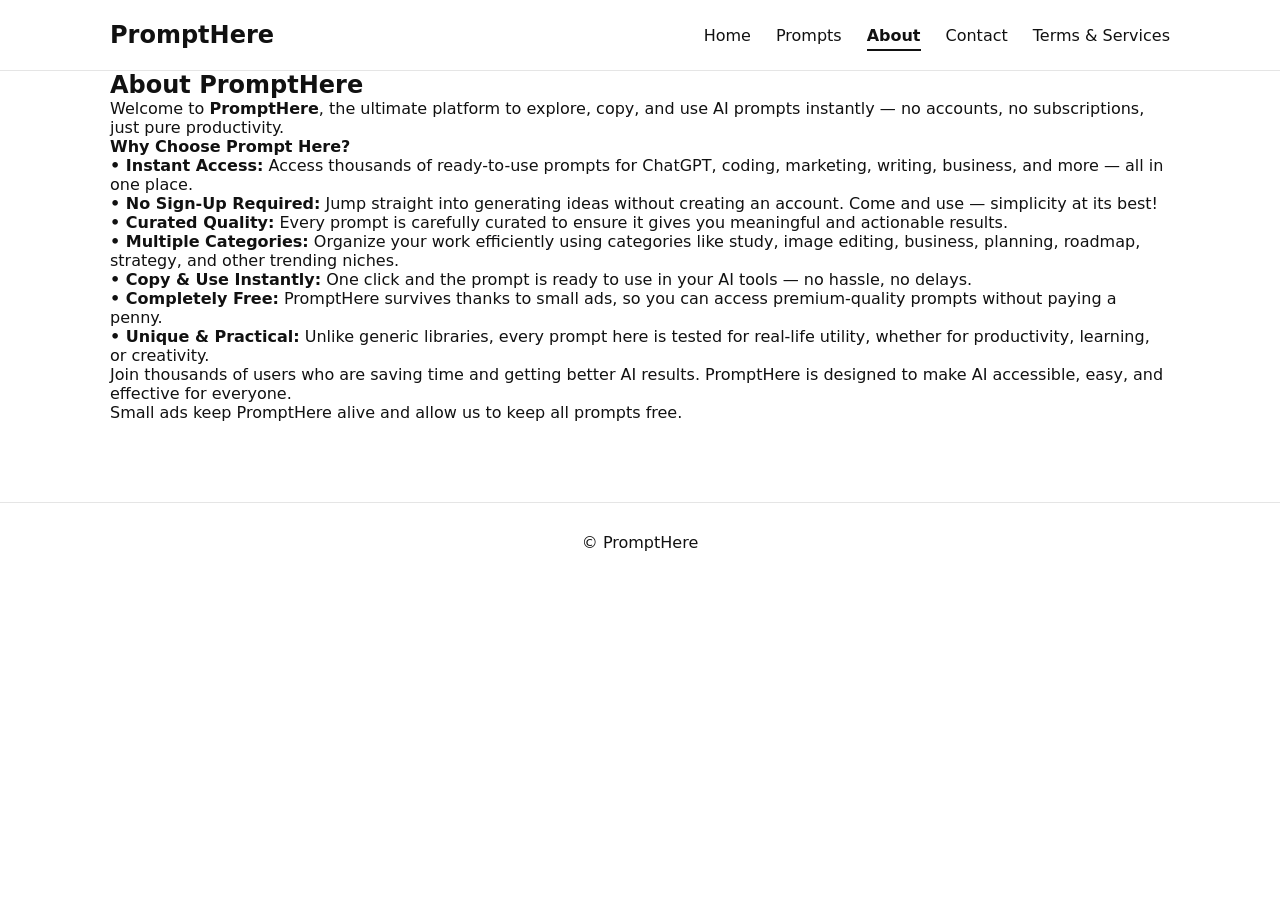
==== about.html @ b7d782c4 "Add files via upload" ====
<!DOCTYPE html>
<html lang="en">

<head>
  <meta charset="UTF-8">
  <meta name="viewport" content="width=device-width, initial-scale=1">
  <title>About - PromptHere</title>
  <link rel="stylesheet" href="style.css">
</head>

<body>

  <!-- ==============================
       Header / Navigation
  ============================== -->
  <header class="header">
    <div class="container nav">

      <div class="logo">
        <a href="index.html">PromptHere</a>
      </div>

      <nav>
        <ul>
          <li><a href="index.html">Home</a></li>
          <li><a href="prompts.html">Prompts</a></li>
          <li><a href="about.html" class="active">About</a></li>
          <li><a href="contact.html">Contact</a></li>
          <li><a href="terms&services.html">Terms &amp; Services</a></li>
        </ul>
      </nav>

    </div>
  </header>


  <!-- ==============================
       About Section
  ============================== -->
  <section class="page">
    <div class="container small">

      <h1>About PromptHere</h1>

      <p>
        Welcome to <strong>PromptHere</strong>, the ultimate platform to explore, copy, and use AI prompts
        instantly — no accounts, no subscriptions, just pure productivity.
      </p>

      <p><strong>Why Choose Prompt Here?</strong></p>

      <p>
        <strong>• Instant Access:</strong> Access thousands of ready-to-use prompts for ChatGPT, coding,
        marketing, writing, business, and more — all in one place.
      </p>

      <p>
        <strong>• No Sign-Up Required:</strong> Jump straight into generating ideas without creating an
        account. Come and use — simplicity at its best!
      </p>

      <p>
        <strong>• Curated Quality:</strong> Every prompt is carefully curated to ensure it gives you
        meaningful and actionable results.
      </p>

      <p>
        <strong>• Multiple Categories:</strong> Organize your work efficiently using categories like study,
        image editing, business, planning, roadmap, strategy, and other trending niches.
      </p>

      <p>
        <strong>• Copy &amp; Use Instantly:</strong> One click and the prompt is ready to use in your AI
        tools — no hassle, no delays.
      </p>

      <p>
        <strong>• Completely Free:</strong> PromptHere survives thanks to small ads, so you can access
        premium-quality prompts without paying a penny.
      </p>

      <p>
        <strong>• Unique &amp; Practical:</strong> Unlike generic libraries, every prompt here is tested
        for real-life utility, whether for productivity, learning, or creativity.
      </p>

      <p>
        Join thousands of users who are saving time and getting better AI results. PromptHere is designed
        to make AI accessible, easy, and effective for everyone.
      </p>

      <div class="ads-note">
        Small ads keep PromptHere alive and allow us to keep all prompts free.
      </div>

    </div>
  </section>


  <!-- ==============================
       Footer
  ============================== -->
  <footer class="footer">
    <p>© <span id="year"></span> PromptHere</p>
  </footer>


  <!-- Main site script -->
  <script src="script.js"></script>

</body>
</html>
---- style.css ----
/* =========================
   ROOT VARIABLES
========================= */

:root {
  --bg: #ffffff;
  --text: #111;
  --card: #f6f6f6;
  --border: #e5e5e5;
}

[data-theme="dark"] {
  --bg: #0f0f0f;
  --text: #eeeeee;
  --card: #1a1a1a;
  --border: #333;
}


/* =========================
   GLOBAL RESET
========================= */

* {
  margin: 0;
  padding: 0;
  box-sizing: border-box;
}

body {
  font-family: system-ui;
  background: var(--bg);
  color: var(--text);
  transition: background .3s, color .3s;
}

.container {
  max-width: 1100px;
  margin: auto;
  padding: 0 20px;
}


/* =========================
   HEADER / NAVBAR
========================= */

.header {
  border-bottom: 1px solid var(--border);
  position: sticky;
  top: 0;
  background: var(--bg);
  z-index: 1000;
}

.nav {
  display: flex;
  justify-content: space-between;
  align-items: center;
  height: 70px;
}

.logo a {
  font-size: 1.5rem;
  font-weight: 700;
  color: var(--text);
  text-decoration: none;
}

nav ul {
  display: flex;
  gap: 25px;
  list-style: none;
}

nav a {
  text-decoration: none;
  color: var(--text);
  transition: .3s;
}

nav a:hover {
  opacity: .6;
}

nav a.active {
  font-weight: 600;
  border-bottom: 2px solid var(--text);
  padding-bottom: 4px;
}


/* =========================
   HERO SECTION
========================= */

.hero {
  padding: 120px 0;
  text-align: center;
}

.hero h1 {
  font-size: 3rem;
  margin-bottom: 20px;
}

.hero p {
  font-size: 1.2rem;
  opacity: .8;
  max-width: 650px;
  margin: auto;
  margin-bottom: 30px;
}

.btn {
  display: inline-block;
  background: #000;
  color: #fff;
  padding: 14px 30px;
  border-radius: 6px;
  text-decoration: none;
  transition: .3s;
}

.btn:hover {
  transform: translateY(-3px);
  box-shadow: 0 6px 15px rgba(0,0,0,0.15);
}


/* =========================
   FEATURES SECTION
========================= */

.features {
  padding: 80px 0;
}

.section-title {
  text-align: center;
  margin-bottom: 50px;
}

.cards {
  display: grid;
  grid-template-columns: repeat(auto-fit, minmax(220px, 1fr));
  gap: 25px;
}

.card {
  background: var(--card);
  padding: 30px;
  border-radius: 8px;
  border: 1px solid var(--border);
  text-align: center;
  transition: .3s;
}

.card:hover {
  transform: translateY(-6px);
  box-shadow: 0 10px 20px rgba(0,0,0,0.08);
}

.card i {
  font-size: 2rem;
  margin-bottom: 15px;
}


/* =========================
   PROMPT CARDS
========================= */

.prompt-grid {
  display: grid;
  grid-template-columns: repeat(auto-fit, minmax(250px, 1fr));
  gap: 20px;
  margin-top: 25px;
}

.prompt-card {
  background: var(--card);
  padding: 20px;
  border-radius: 8px;
  border: 1px solid var(--border);
  transition: .3s;
}

.prompt-card:hover {
  transform: translateY(-5px);
  box-shadow: 0 8px 18px rgba(0,0,0,0.08);
}

.prompt-card h3 {
  font-size: 1rem;
  margin-bottom: 10px;
}

.prompt-card p {
  font-size: .9rem;
  margin-bottom: 10px;
}

.prompt-card pre {
  background: #111;
  color: #fff;
  padding: 10px;
  font-size: .8rem;
  overflow: auto;
  border-radius: 4px;
}

.prompt-buttons {
  display: flex;
  gap: 10px;
  margin-top: 10px;
}

.prompt-card button {
  padding: 8px 14px;
  background: #000;
  color: #fff;
  border: none;
  border-radius: 4px;
  cursor: pointer;
  transition: .3s;
}

.prompt-card button:hover {
  transform: translateY(-2px);
}


/* =========================
   VIEW BUTTON
========================= */

.view-btn {
  display: inline-block;
  margin-top: 10px;
  padding: 8px 14px;
  background: #000;
  color: #fff;
  text-decoration: none;
  border-radius: 6px;
  font-size: 14px;
  transition: .3s;
}

.view-btn:hover {
  opacity: .8;
}


/* =========================
   PROMPT PAGE TEXT
========================= */

#prompt-text {
  background: var(--card);
  padding: 20px;
  border: 1px solid var(--border);
  border-radius: 6px;
  white-space: pre-wrap;
  word-wrap: break-word;
  line-height: 1.6;
  margin: 20px 0;
}


/* =========================
   SEARCH / FILTER
========================= */

#search,
#category {
  padding: 10px;
  margin-bottom: 15px;
  border: 1px solid var(--border);
  border-radius: 5px;
  width: 100%;
}

#category {
  max-width: 250px;
}


/* =========================
   LOAD MORE BUTTON
========================= */

.load-more {
  margin: 40px auto;
  display: block;
  padding: 10px 20px;
  border: none;
  border-radius: 5px;
  background: #000;
  color: #fff;
  cursor: pointer;
  transition: .3s;
}

.load-more:hover {
  transform: translateY(-2px);
}


/* =========================
   BEST PROMPTS SECTION
========================= */

.best-prompts {
  padding: 60px 20px;
  background: var(--card);
}


/* =========================
   POPUP
========================= */

.popup {
  position: fixed;
  top: 0;
  left: 0;
  width: 100%;
  height: 100%;
  background: rgba(0,0,0,0.6);
  display: none;
  justify-content: center;
  align-items: center;
  z-index: 10000;
}

.popup-content {
  background: var(--card);
  padding: 20px;
  border-radius: 8px;
  max-width: 400px;
  text-align: center;
  position: relative;
}

#close-popup {
  position: absolute;
  top: 10px;
  right: 15px;
  cursor: pointer;
  font-size: 1.2rem;
}


/* =========================
   THEME TOGGLE
========================= */

.theme-toggle {
  display: flex;
  align-items: center;
  gap: 8px;
  font-size: 18px;
  cursor: pointer;
}

.theme-toggle input {
  display: none;
}

.theme-toggle i {
  color: var(--text);
  opacity: .6;
  transition: .3s;
}

.theme-toggle:hover i {
  opacity: 1;
}


/* =========================
   FOOTER
========================= */

.footer {
  margin-top: 80px;
  padding: 30px 0;
  border-top: 1px solid var(--border);
  text-align: center;
}
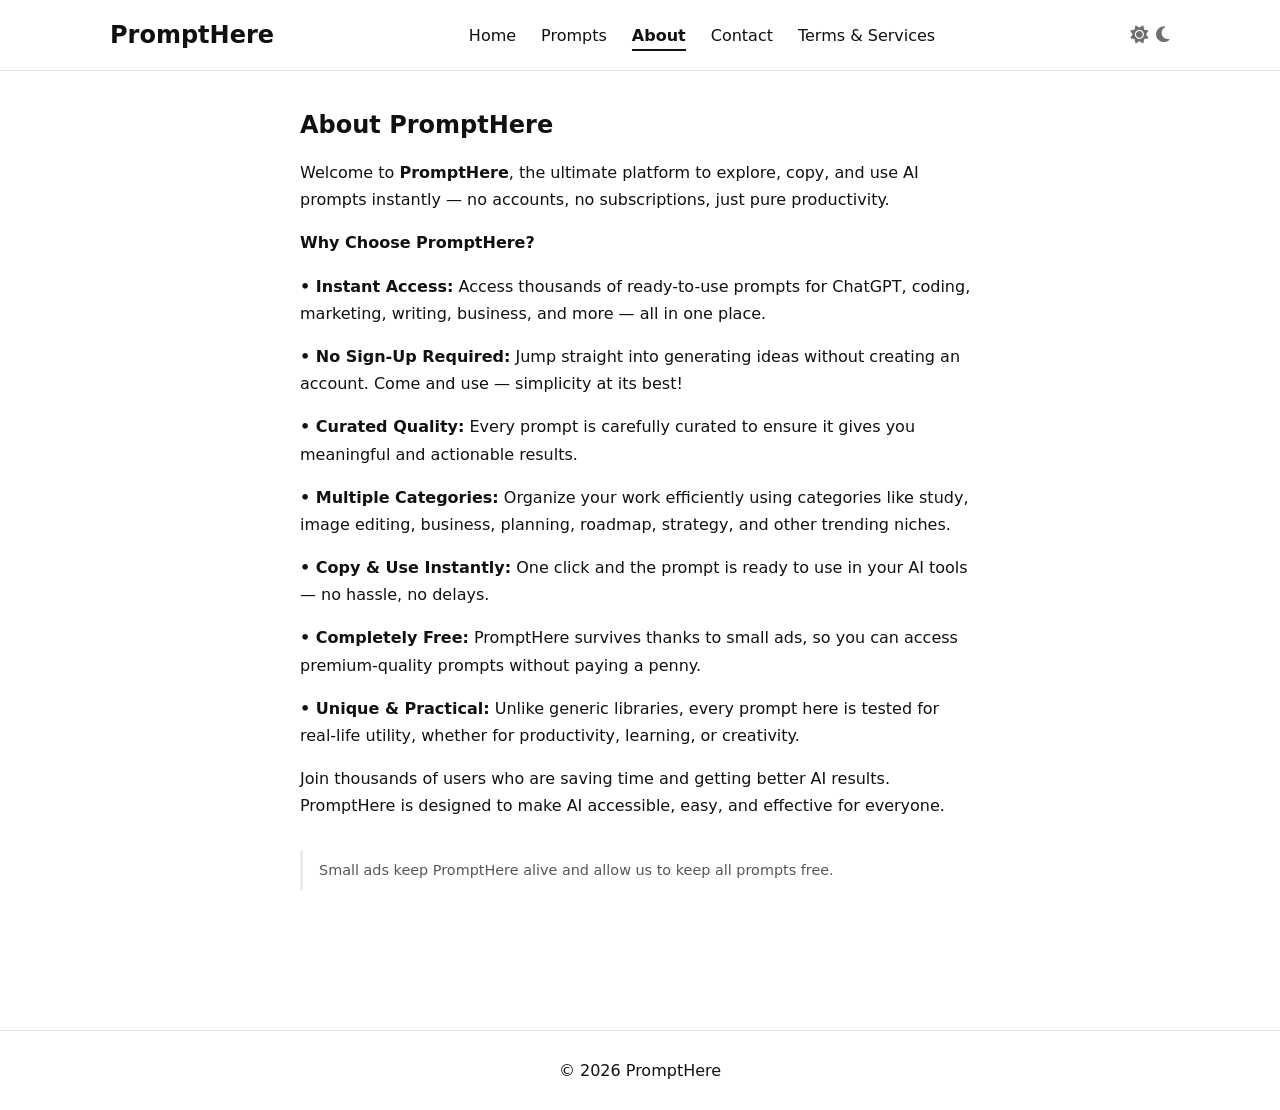
==== commit 6644e7b4: "updated about- beta 1.1 Added Font Awesome stylesheet for icons and improved mobile navigation." ====
--- a/about.html
+++ b/about.html
@@ -1,13 +1,12 @@
 <!DOCTYPE html>
 <html lang="en">
-
 <head>
   <meta charset="UTF-8">
   <meta name="viewport" content="width=device-width, initial-scale=1">
   <title>About - PromptHere</title>
   <link rel="stylesheet" href="style.css">
+  <link rel="stylesheet" href="https://cdnjs.cloudflare.com/ajax/libs/font-awesome/6.5.0/css/all.min.css">
 </head>
-
 <body>
 
   <!-- ==============================
@@ -20,7 +19,7 @@
         <a href="index.html">PromptHere</a>
       </div>
 
-      <nav>
+      <nav class="desktop-nav">
         <ul>
           <li><a href="index.html">Home</a></li>
           <li><a href="prompts.html">Prompts</a></li>
@@ -30,8 +29,34 @@
         </ul>
       </nav>
 
+      <div class="nav-right">
+        <label class="theme-toggle">
+          <i class="fa-solid fa-sun"></i>
+          <input type="checkbox" id="theme-toggle">
+          <i class="fa-solid fa-moon"></i>
+        </label>
+        <button class="hamburger" id="hamburger" aria-label="Open menu">
+          <span></span>
+          <span></span>
+          <span></span>
+        </button>
+      </div>
+
     </div>
   </header>
+
+  <!-- Mobile Drawer -->
+  <div class="drawer-overlay" id="drawer-overlay"></div>
+  <nav class="drawer" id="drawer">
+    <button class="drawer-close" id="drawer-close" aria-label="Close menu">&times;</button>
+    <ul>
+      <li><a href="index.html">Home</a></li>
+      <li><a href="prompts.html">Prompts</a></li>
+      <li><a href="about.html" class="active">About</a></li>
+      <li><a href="contact.html">Contact</a></li>
+      <li><a href="terms&services.html">Terms &amp; Services</a></li>
+    </ul>
+  </nav>
 
 
   <!-- ==============================
@@ -47,42 +72,28 @@
         instantly — no accounts, no subscriptions, just pure productivity.
       </p>
 
-      <p><strong>Why Choose Prompt Here?</strong></p>
+      <p><strong>Why Choose PromptHere?</strong></p>
 
-      <p>
-        <strong>• Instant Access:</strong> Access thousands of ready-to-use prompts for ChatGPT, coding,
-        marketing, writing, business, and more — all in one place.
-      </p>
+      <p><strong>• Instant Access:</strong> Access thousands of ready-to-use prompts for ChatGPT, coding,
+        marketing, writing, business, and more — all in one place.</p>
 
-      <p>
-        <strong>• No Sign-Up Required:</strong> Jump straight into generating ideas without creating an
-        account. Come and use — simplicity at its best!
-      </p>
+      <p><strong>• No Sign-Up Required:</strong> Jump straight into generating ideas without creating an
+        account. Come and use — simplicity at its best!</p>
 
-      <p>
-        <strong>• Curated Quality:</strong> Every prompt is carefully curated to ensure it gives you
-        meaningful and actionable results.
-      </p>
+      <p><strong>• Curated Quality:</strong> Every prompt is carefully curated to ensure it gives you
+        meaningful and actionable results.</p>
 
-      <p>
-        <strong>• Multiple Categories:</strong> Organize your work efficiently using categories like study,
-        image editing, business, planning, roadmap, strategy, and other trending niches.
-      </p>
+      <p><strong>• Multiple Categories:</strong> Organize your work efficiently using categories like study,
+        image editing, business, planning, roadmap, strategy, and other trending niches.</p>
 
-      <p>
-        <strong>• Copy &amp; Use Instantly:</strong> One click and the prompt is ready to use in your AI
-        tools — no hassle, no delays.
-      </p>
+      <p><strong>• Copy &amp; Use Instantly:</strong> One click and the prompt is ready to use in your AI
+        tools — no hassle, no delays.</p>
 
-      <p>
-        <strong>• Completely Free:</strong> PromptHere survives thanks to small ads, so you can access
-        premium-quality prompts without paying a penny.
-      </p>
+      <p><strong>• Completely Free:</strong> PromptHere survives thanks to small ads, so you can access
+        premium-quality prompts without paying a penny.</p>
 
-      <p>
-        <strong>• Unique &amp; Practical:</strong> Unlike generic libraries, every prompt here is tested
-        for real-life utility, whether for productivity, learning, or creativity.
-      </p>
+      <p><strong>• Unique &amp; Practical:</strong> Unlike generic libraries, every prompt here is tested
+        for real-life utility, whether for productivity, learning, or creativity.</p>
 
       <p>
         Join thousands of users who are saving time and getting better AI results. PromptHere is designed
@@ -104,9 +115,7 @@
     <p>© <span id="year"></span> PromptHere</p>
   </footer>
 
-
-  <!-- Main site script -->
   <script src="script.js"></script>
 
 </body>
-</html>+</html>
--- a/style.css
+++ b/style.css
@@ -65,28 +65,171 @@
   font-weight: 700;
   color: var(--text);
   text-decoration: none;
-}
-
-nav ul {
+  display: flex;
+  align-items: center;
+  gap: 8px;
+}
+
+/* Desktop nav */
+.desktop-nav ul {
   display: flex;
   gap: 25px;
   list-style: none;
 }
 
-nav a {
+.desktop-nav a {
   text-decoration: none;
   color: var(--text);
   transition: .3s;
 }
 
-nav a:hover {
+.desktop-nav a:hover {
   opacity: .6;
 }
 
-nav a.active {
+.desktop-nav a.active {
   font-weight: 600;
   border-bottom: 2px solid var(--text);
   padding-bottom: 4px;
+}
+
+/* Right side wrapper (toggle + hamburger) */
+.nav-right {
+  display: flex;
+  align-items: center;
+  gap: 14px;
+}
+
+
+/* =========================
+   THEME TOGGLE
+========================= */
+
+.theme-toggle {
+  display: flex;
+  align-items: center;
+  gap: 8px;
+  font-size: 18px;
+  cursor: pointer;
+}
+
+.theme-toggle input {
+  display: none;
+}
+
+.theme-toggle i {
+  color: var(--text);
+  opacity: .6;
+  transition: .3s;
+}
+
+.theme-toggle:hover i {
+  opacity: 1;
+}
+
+
+/* =========================
+   HAMBURGER BUTTON
+   (hidden on desktop)
+========================= */
+
+.hamburger {
+  display: none;           /* hidden on desktop */
+  flex-direction: column;
+  justify-content: center;
+  align-items: center;
+  gap: 5px;
+  width: 36px;
+  height: 36px;
+  background: none;
+  border: none;
+  cursor: pointer;
+  padding: 4px;
+}
+
+.hamburger span {
+  display: block;
+  width: 22px;
+  height: 2px;
+  background: var(--text);
+  border-radius: 2px;
+  transition: .3s;
+}
+
+
+/* =========================
+   MOBILE DRAWER
+========================= */
+
+/* Dark overlay behind drawer */
+.drawer-overlay {
+  display: none;
+  position: fixed;
+  inset: 0;
+  background: rgba(0, 0, 0, 0.45);
+  z-index: 1100;
+}
+
+.drawer-overlay.open {
+  display: block;
+}
+
+/* Drawer panel */
+.drawer {
+  position: fixed;
+  top: 0;
+  left: -55%;          /* hidden off-screen to the left */
+  width: 50%;
+  height: 100%;
+  background: var(--bg);
+  border-right: 1px solid var(--border);
+  z-index: 1200;
+  padding: 24px 20px;
+  transition: left .3s ease;
+  overflow-y: auto;
+}
+
+.drawer.open {
+  left: 0;             /* slide in */
+}
+
+/* Close (×) button inside drawer */
+.drawer-close {
+  background: none;
+  border: none;
+  font-size: 1.6rem;
+  cursor: pointer;
+  color: var(--text);
+  display: block;
+  margin-left: auto;
+  margin-bottom: 24px;
+  line-height: 1;
+}
+
+/* Drawer nav links */
+.drawer ul {
+  list-style: none;
+  display: flex;
+  flex-direction: column;
+  gap: 0;
+}
+
+.drawer ul li a {
+  display: block;
+  padding: 14px 0;
+  border-bottom: 1px solid var(--border);
+  text-decoration: none;
+  color: var(--text);
+  font-size: 1.05rem;
+  transition: opacity .2s;
+}
+
+.drawer ul li a:hover {
+  opacity: .6;
+}
+
+.drawer ul li a.active {
+  font-weight: 700;
 }
 
 
@@ -206,8 +349,13 @@
   color: #fff;
   padding: 10px;
   font-size: .8rem;
-  overflow: auto;
   border-radius: 4px;
+  /* Fixed height — text scrolls inside, card stays same size */
+  max-height: 100px;
+  overflow-y: auto;
+  overflow-x: hidden;
+  white-space: pre-wrap;
+  word-break: break-word;
 }
 
 .prompt-buttons {
@@ -236,7 +384,9 @@
 ========================= */
 
 .view-btn {
-  display: inline-block;
+  display: inline-flex;
+  align-items: center;
+  justify-content: center;
   margin-top: 10px;
   padding: 8px 14px;
   background: #000;
@@ -279,6 +429,8 @@
   border: 1px solid var(--border);
   border-radius: 5px;
   width: 100%;
+  background: var(--bg);
+  color: var(--text);
 }
 
 #category {
@@ -353,29 +505,33 @@
 
 
 /* =========================
-   THEME TOGGLE
-========================= */
-
-.theme-toggle {
-  display: flex;
-  align-items: center;
-  gap: 8px;
-  font-size: 18px;
-  cursor: pointer;
-}
-
-.theme-toggle input {
-  display: none;
-}
-
-.theme-toggle i {
-  color: var(--text);
-  opacity: .6;
-  transition: .3s;
-}
-
-.theme-toggle:hover i {
-  opacity: 1;
+   PAGE SECTIONS
+   (about, contact, terms, prompt detail)
+========================= */
+
+.page {
+  padding: 40px 0 60px;
+}
+
+.page h1 {
+  margin-bottom: 20px;
+}
+
+.page p {
+  margin-bottom: 16px;
+  line-height: 1.7;
+}
+
+.container.small {
+  max-width: 720px;
+}
+
+.ads-note {
+  margin-top: 30px;
+  padding: 12px 16px;
+  border-left: 3px solid var(--border);
+  font-size: 0.9rem;
+  opacity: 0.7;
 }
 
 
@@ -388,4 +544,90 @@
   padding: 30px 0;
   border-top: 1px solid var(--border);
   text-align: center;
-}+}
+
+
+/* =========================
+   RESPONSIVE — TABLET
+   (max 768px)
+========================= */
+
+@media (max-width: 768px) {
+
+  /* Hide desktop nav, show hamburger */
+  .desktop-nav {
+    display: none;
+  }
+
+  .hamburger {
+    display: flex;
+  }
+
+  /* Shrink hero text */
+  .hero {
+    padding: 70px 0;
+  }
+
+  .hero h1 {
+    font-size: 2rem;
+  }
+
+  .hero p {
+    font-size: 1rem;
+  }
+
+  /* Stack feature cards to 2 columns */
+  .cards {
+    grid-template-columns: repeat(2, 1fr);
+  }
+
+  /* Search full width, category full width */
+  #category {
+    max-width: 100%;
+  }
+
+  /* Prompt grid single column */
+  .prompt-grid {
+    grid-template-columns: 1fr;
+  }
+
+}
+
+
+/* =========================
+   RESPONSIVE — MOBILE
+   (max 480px)
+========================= */
+
+@media (max-width: 480px) {
+
+  .hero h1 {
+    font-size: 1.6rem;
+  }
+
+  /* Stack feature cards to 1 column */
+  .cards {
+    grid-template-columns: 1fr;
+  }
+
+  /* Drawer takes 75% of screen on small phones */
+  .drawer {
+    width: 75%;
+    left: -80%;
+  }
+
+  /* Tighten up page padding */
+  .container {
+    padding: 0 14px;
+  }
+
+  .page {
+    padding: 24px 0 40px;
+  }
+
+  /* Prompt buttons stack vertically */
+  .prompt-buttons {
+    flex-direction: column;
+  }
+
+}
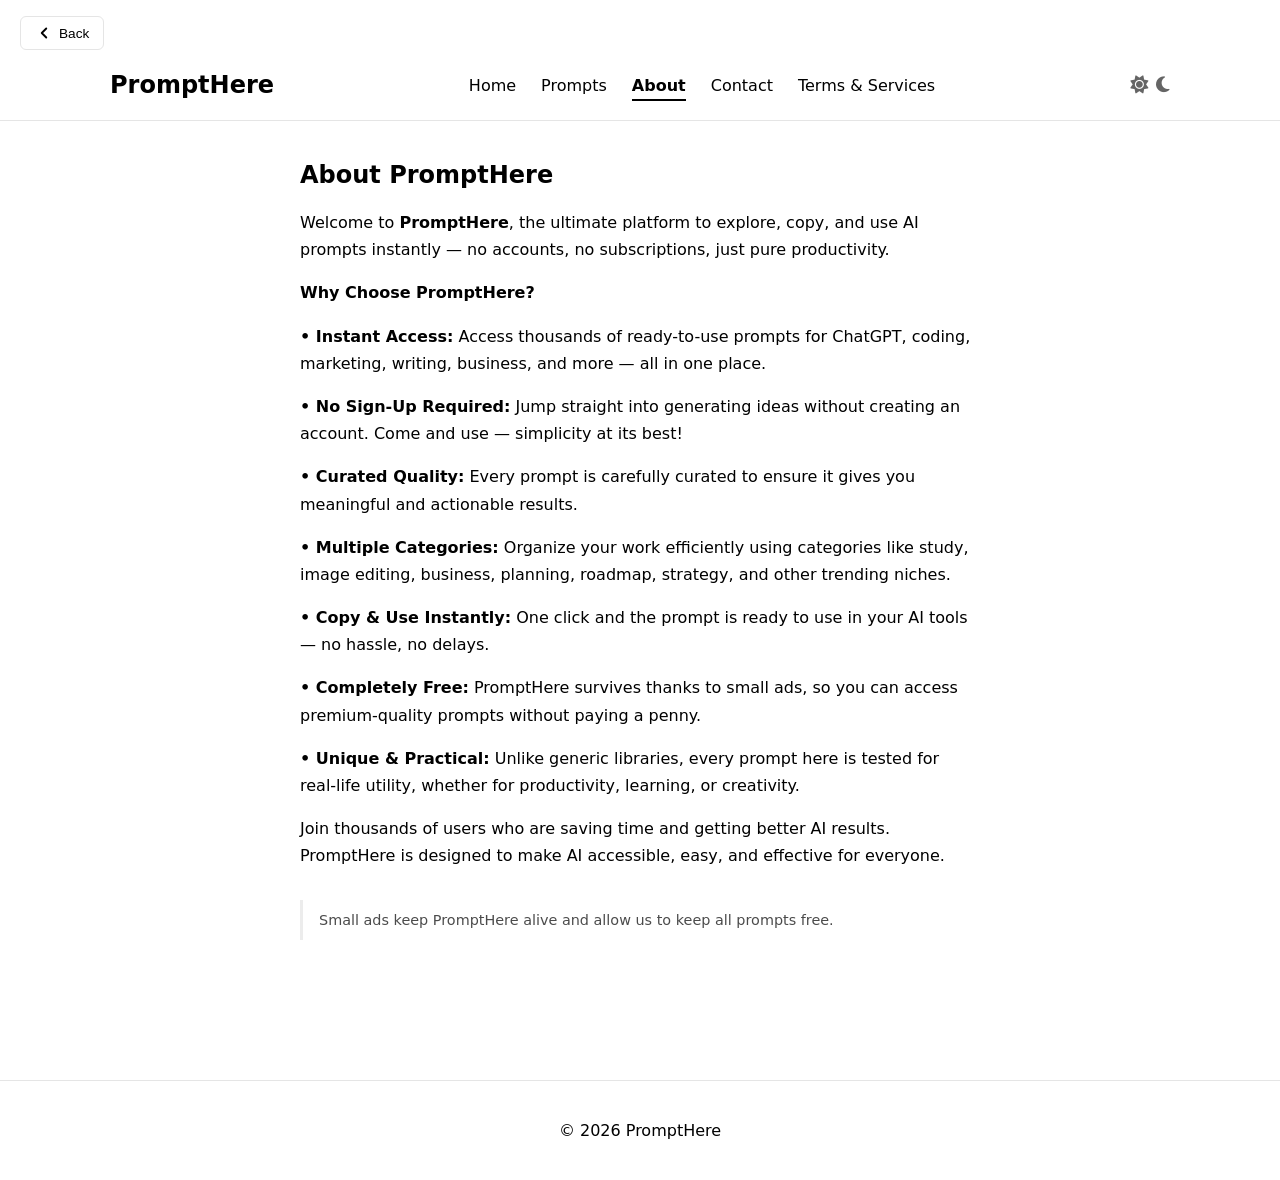
==== commit 58b19227: "Update about.html" ====
--- a/about.html
+++ b/about.html
@@ -1,121 +1,143 @@
 <!DOCTYPE html>
 <html lang="en">
-<head>
-  <meta charset="UTF-8">
-  <meta name="viewport" content="width=device-width, initial-scale=1">
-  <title>About - PromptHere</title>
-  <link rel="stylesheet" href="style.css">
-  <link rel="stylesheet" href="https://cdnjs.cloudflare.com/ajax/libs/font-awesome/6.5.0/css/all.min.css">
-</head>
-<body>
+  <head>
+    <meta charset="UTF-8">
+    <meta name="viewport" content="width=device-width, initial-scale=1">
+    <title>About - PromptHere</title>
+    <link rel="stylesheet" href="style.css">
+    <link rel="stylesheet" href="https://cdnjs.cloudflare.com/ajax/libs/font-awesome/6.5.0/css/all.min.css">
+  </head>
+  <body>
+    <!-- Back Button -->
+    <button class="back-btn" onclick="history.back()">
+      <svg xmlns="http://www.w3.org/2000/svg" width="18" height="18" viewBox="0 0 24 24" fill="none" stroke="currentColor" stroke-width="2.5" stroke-linecap="round" stroke-linejoin="round">
+        <polyline points="15 18 9 12 15 6"/>
+      </svg>
+      Back
+    </button>
 
-  <!-- ==============================
-       Header / Navigation
-  ============================== -->
-  <header class="header">
-    <div class="container nav">
+    <!-- ==============================
+         Header / Navigation
+    ============================== -->
+    <header class="header">
+      <div class="container nav">
 
-      <div class="logo">
-        <a href="index.html">PromptHere</a>
+        <!-- Logo -->
+        <div class="logo">
+          <a href="index.html">PromptHere</a>
+        </div>
+
+        <!-- Desktop Navigation Links -->
+        <nav class="desktop-nav">
+          <ul>
+            <li><a href="index.html">Home</a></li>
+            <li><a href="prompts.html">Prompts</a></li>
+            <li><a href="about.html" class="active">About</a></li>
+            <li><a href="contact.html">Contact</a></li>
+            <li><a href="terms&services.html">Terms &amp; Services</a></li>
+          </ul>
+        </nav>
+
+        <!-- Right Side: Theme Toggle + Hamburger -->
+        <div class="nav-right">
+
+          <!-- Theme Toggle (visible on both desktop and mobile) -->
+          <label class="theme-toggle">
+            <i class="fa-solid fa-sun"></i>
+            <input type="checkbox" id="theme-toggle">
+            <i class="fa-solid fa-moon"></i>
+          </label>
+
+          <!-- Hamburger Button (mobile only) -->
+          <button class="hamburger" id="hamburger" aria-label="Open menu">
+            <span></span>
+            <span></span>
+            <span></span>
+          </button>
+
+        </div>
       </div>
+    </header>
 
-      <nav class="desktop-nav">
-        <ul>
-          <li><a href="index.html">Home</a></li>
-          <li><a href="prompts.html">Prompts</a></li>
-          <li><a href="about.html" class="active">About</a></li>
-          <li><a href="contact.html">Contact</a></li>
-          <li><a href="terms&services.html">Terms &amp; Services</a></li>
-        </ul>
-      </nav>
+    <!-- ==============================
+         Mobile Slide-in Drawer
+    ============================== -->
+    <!-- Overlay backdrop for drawer -->
+    <div class="drawer-overlay" id="drawer-overlay"></div>
 
-      <div class="nav-right">
-        <label class="theme-toggle">
-          <i class="fa-solid fa-sun"></i>
-          <input type="checkbox" id="theme-toggle">
-          <i class="fa-solid fa-moon"></i>
-        </label>
-        <button class="hamburger" id="hamburger" aria-label="Open menu">
-          <span></span>
-          <span></span>
-          <span></span>
-        </button>
+    <!-- Slide-in navigation drawer for mobile -->
+    <nav class="drawer" id="drawer">
+      <button class="drawer-close" id="drawer-close" aria-label="Close menu">&times;</button>
+      <ul>
+        <li><a href="index.html">Home</a></li>
+        <li><a href="prompts.html">Prompts</a></li>
+        <li><a href="about.html" class="active">About</a></li>
+        <li><a href="contact.html">Contact</a></li>
+        <li><a href="terms&services.html">Terms &amp; Services</a></li>
+      </ul>
+    </nav>
+
+    <!-- ==============================
+         About Section
+    ============================== -->
+    <section class="page">
+      <div class="container small">
+
+        <h1>About PromptHere</h1>
+
+        <!-- Introduction -->
+        <p>
+          Welcome to <strong>PromptHere</strong>, the ultimate platform to explore, copy, and use AI prompts
+          instantly — no accounts, no subscriptions, just pure productivity.
+        </p>
+
+        <!-- Feature highlights -->
+        <p><strong>Why Choose PromptHere?</strong></p>
+
+        <p><strong>• Instant Access:</strong> Access thousands of ready-to-use prompts for ChatGPT, coding,
+          marketing, writing, business, and more — all in one place.</p>
+
+        <p><strong>• No Sign-Up Required:</strong> Jump straight into generating ideas without creating an
+          account. Come and use — simplicity at its best!</p>
+
+        <p><strong>• Curated Quality:</strong> Every prompt is carefully curated to ensure it gives you
+          meaningful and actionable results.</p>
+
+        <p><strong>• Multiple Categories:</strong> Organize your work efficiently using categories like study,
+          image editing, business, planning, roadmap, strategy, and other trending niches.</p>
+
+        <p><strong>• Copy &amp; Use Instantly:</strong> One click and the prompt is ready to use in your AI
+          tools — no hassle, no delays.</p>
+
+        <p><strong>• Completely Free:</strong> PromptHere survives thanks to small ads, so you can access
+          premium-quality prompts without paying a penny.</p>
+
+        <p><strong>• Unique &amp; Practical:</strong> Unlike generic libraries, every prompt here is tested
+          for real-life utility, whether for productivity, learning, or creativity.</p>
+
+        <!-- Closing statement -->
+        <p>
+          Join thousands of users who are saving time and getting better AI results. PromptHere is designed
+          to make AI accessible, easy, and effective for everyone.
+        </p>
+
+        <!-- Ads disclosure note -->
+        <div class="ads-note">
+          Small ads keep PromptHere alive and allow us to keep all prompts free.
+        </div>
+
       </div>
+    </section>
 
-    </div>
-  </header>
+    <!-- ==============================
+         Footer
+    ============================== -->
+    <footer class="footer">
+      <!-- Year is dynamically set via script.js -->
+      <p>© <span id="year"></span> PromptHere</p>
+    </footer>
 
-  <!-- Mobile Drawer -->
-  <div class="drawer-overlay" id="drawer-overlay"></div>
-  <nav class="drawer" id="drawer">
-    <button class="drawer-close" id="drawer-close" aria-label="Close menu">&times;</button>
-    <ul>
-      <li><a href="index.html">Home</a></li>
-      <li><a href="prompts.html">Prompts</a></li>
-      <li><a href="about.html" class="active">About</a></li>
-      <li><a href="contact.html">Contact</a></li>
-      <li><a href="terms&services.html">Terms &amp; Services</a></li>
-    </ul>
-  </nav>
+    <script src="script.js"></script>
 
-
-  <!-- ==============================
-       About Section
-  ============================== -->
-  <section class="page">
-    <div class="container small">
-
-      <h1>About PromptHere</h1>
-
-      <p>
-        Welcome to <strong>PromptHere</strong>, the ultimate platform to explore, copy, and use AI prompts
-        instantly — no accounts, no subscriptions, just pure productivity.
-      </p>
-
-      <p><strong>Why Choose PromptHere?</strong></p>
-
-      <p><strong>• Instant Access:</strong> Access thousands of ready-to-use prompts for ChatGPT, coding,
-        marketing, writing, business, and more — all in one place.</p>
-
-      <p><strong>• No Sign-Up Required:</strong> Jump straight into generating ideas without creating an
-        account. Come and use — simplicity at its best!</p>
-
-      <p><strong>• Curated Quality:</strong> Every prompt is carefully curated to ensure it gives you
-        meaningful and actionable results.</p>
-
-      <p><strong>• Multiple Categories:</strong> Organize your work efficiently using categories like study,
-        image editing, business, planning, roadmap, strategy, and other trending niches.</p>
-
-      <p><strong>• Copy &amp; Use Instantly:</strong> One click and the prompt is ready to use in your AI
-        tools — no hassle, no delays.</p>
-
-      <p><strong>• Completely Free:</strong> PromptHere survives thanks to small ads, so you can access
-        premium-quality prompts without paying a penny.</p>
-
-      <p><strong>• Unique &amp; Practical:</strong> Unlike generic libraries, every prompt here is tested
-        for real-life utility, whether for productivity, learning, or creativity.</p>
-
-      <p>
-        Join thousands of users who are saving time and getting better AI results. PromptHere is designed
-        to make AI accessible, easy, and effective for everyone.
-      </p>
-
-      <div class="ads-note">
-        Small ads keep PromptHere alive and allow us to keep all prompts free.
-      </div>
-
-    </div>
-  </section>
-
-
-  <!-- ==============================
-       Footer
-  ============================== -->
-  <footer class="footer">
-    <p>© <span id="year"></span> PromptHere</p>
-  </footer>
-
-  <script src="script.js"></script>
-
-</body>
+  </body>
 </html>
--- a/style.css
+++ b/style.css
@@ -1,10 +1,11 @@
 /* =========================
    ROOT VARIABLES
+   Light and dark theme color tokens
 ========================= */
 
 :root {
   --bg: #ffffff;
-  --text: #111;
+  --text: #000000;
   --card: #f6f6f6;
   --border: #e5e5e5;
 }
@@ -70,7 +71,7 @@
   gap: 8px;
 }
 
-/* Desktop nav */
+/* Desktop navigation links */
 .desktop-nav ul {
   display: flex;
   gap: 25px;
@@ -93,7 +94,7 @@
   padding-bottom: 4px;
 }
 
-/* Right side wrapper (toggle + hamburger) */
+/* Right side wrapper (theme toggle + hamburger) */
 .nav-right {
   display: flex;
   align-items: center;
@@ -113,6 +114,7 @@
   cursor: pointer;
 }
 
+/* Hide the checkbox — toggle is controlled via label click */
 .theme-toggle input {
   display: none;
 }
@@ -130,11 +132,11 @@
 
 /* =========================
    HAMBURGER BUTTON
-   (hidden on desktop)
+   Hidden on desktop, shown on mobile via media query
 ========================= */
 
 .hamburger {
-  display: none;           /* hidden on desktop */
+  display: none;
   flex-direction: column;
   justify-content: center;
   align-items: center;
@@ -161,7 +163,7 @@
    MOBILE DRAWER
 ========================= */
 
-/* Dark overlay behind drawer */
+/* Dark overlay behind the drawer */
 .drawer-overlay {
   display: none;
   position: fixed;
@@ -174,11 +176,11 @@
   display: block;
 }
 
-/* Drawer panel */
+/* Drawer panel — starts off-screen to the left, slides in on .open */
 .drawer {
   position: fixed;
   top: 0;
-  left: -55%;          /* hidden off-screen to the left */
+  left: -55%;
   width: 50%;
   height: 100%;
   background: var(--bg);
@@ -190,10 +192,10 @@
 }
 
 .drawer.open {
-  left: 0;             /* slide in */
-}
-
-/* Close (×) button inside drawer */
+  left: 0;
+}
+
+/* Close (×) button inside the drawer */
 .drawer-close {
   background: none;
   border: none;
@@ -206,7 +208,7 @@
   line-height: 1;
 }
 
-/* Drawer nav links */
+/* Drawer navigation links */
 .drawer ul {
   list-style: none;
   display: flex;
@@ -255,6 +257,7 @@
   margin-bottom: 30px;
 }
 
+/* Primary CTA button */
 .btn {
   display: inline-block;
   background: #000;
@@ -267,7 +270,7 @@
 
 .btn:hover {
   transform: translateY(-3px);
-  box-shadow: 0 6px 15px rgba(0,0,0,0.15);
+  box-shadow: 0 6px 15px rgba(0, 0, 0, 0.15);
 }
 
 
@@ -284,6 +287,7 @@
   margin-bottom: 50px;
 }
 
+/* Responsive auto-fit grid for feature cards */
 .cards {
   display: grid;
   grid-template-columns: repeat(auto-fit, minmax(220px, 1fr));
@@ -301,7 +305,7 @@
 
 .card:hover {
   transform: translateY(-6px);
-  box-shadow: 0 10px 20px rgba(0,0,0,0.08);
+  box-shadow: 0 10px 20px rgba(0, 0, 0, 0.08);
 }
 
 .card i {
@@ -314,6 +318,7 @@
    PROMPT CARDS
 ========================= */
 
+/* Responsive auto-fit grid for prompt cards */
 .prompt-grid {
   display: grid;
   grid-template-columns: repeat(auto-fit, minmax(250px, 1fr));
@@ -331,7 +336,7 @@
 
 .prompt-card:hover {
   transform: translateY(-5px);
-  box-shadow: 0 8px 18px rgba(0,0,0,0.08);
+  box-shadow: 0 8px 18px rgba(0, 0, 0, 0.08);
 }
 
 .prompt-card h3 {
@@ -344,13 +349,13 @@
   margin-bottom: 10px;
 }
 
+/* Scrollable prompt preview — fixed height keeps card size uniform */
 .prompt-card pre {
   background: #111;
   color: #fff;
   padding: 10px;
   font-size: .8rem;
   border-radius: 4px;
-  /* Fixed height — text scrolls inside, card stays same size */
   max-height: 100px;
   overflow-y: auto;
   overflow-x: hidden;
@@ -404,6 +409,7 @@
 
 /* =========================
    PROMPT PAGE TEXT
+   Full prompt body on the prompt detail page
 ========================= */
 
 #prompt-text {
@@ -433,6 +439,7 @@
   color: var(--text);
 }
 
+/* Category dropdown capped at 250px on desktop */
 #category {
   max-width: 250px;
 }
@@ -471,6 +478,7 @@
 
 /* =========================
    POPUP
+   Welcome / info modal shown once per session
 ========================= */
 
 .popup {
@@ -479,7 +487,7 @@
   left: 0;
   width: 100%;
   height: 100%;
-  background: rgba(0,0,0,0.6);
+  background: rgba(0, 0, 0, 0.6);
   display: none;
   justify-content: center;
   align-items: center;
@@ -506,7 +514,7 @@
 
 /* =========================
    PAGE SECTIONS
-   (about, contact, terms, prompt detail)
+   Shared styles for about, contact, terms, and prompt detail pages
 ========================= */
 
 .page {
@@ -522,10 +530,12 @@
   line-height: 1.7;
 }
 
+/* Narrow content width for text-heavy pages */
 .container.small {
   max-width: 720px;
 }
 
+/* Ads disclosure note shown at the bottom of content pages */
 .ads-note {
   margin-top: 30px;
   padding: 12px 16px;
@@ -541,20 +551,74 @@
 
 .footer {
   margin-top: 80px;
-  padding: 30px 0;
+  padding: 40px 0;
   border-top: 1px solid var(--border);
   text-align: center;
 }
 
+/* Footer brand name */
+.footer-brand {
+  font-size: 1.1rem;
+  font-weight: 700;
+  margin-bottom: 4px;
+}
+
+/* Footer copyright line */
+.footer-copy {
+  font-size: 0.78rem;
+  opacity: 0.5;
+  margin-bottom: 16px;
+}
+
+/* Footer site navigation links */
+.footer-links {
+  display: flex;
+  justify-content: center;
+  gap: 20px;
+  margin-bottom: 16px;
+  flex-wrap: wrap;
+}
+
+.footer-links a {
+  font-size: 0.8rem;
+  color: var(--text);
+  text-decoration: none;
+  opacity: 0.6;
+  transition: .3s;
+}
+
+.footer-links a:hover {
+  opacity: 1;
+}
+
+/* Footer social media icons */
+.footer-social {
+  display: flex;
+  justify-content: center;
+  gap: 18px;
+}
+
+.footer-social a {
+  font-size: 1.1rem;
+  color: var(--text);
+  opacity: 0.5;
+  transition: .3s;
+  text-decoration: none;
+}
+
+.footer-social a:hover {
+  opacity: 1;
+}
+
 
 /* =========================
    RESPONSIVE — TABLET
-   (max 768px)
+   max-width: 768px
 ========================= */
 
 @media (max-width: 768px) {
 
-  /* Hide desktop nav, show hamburger */
+  /* Hide desktop nav, show hamburger button */
   .desktop-nav {
     display: none;
   }
@@ -563,7 +627,7 @@
     display: flex;
   }
 
-  /* Shrink hero text */
+  /* Shrink hero text and padding */
   .hero {
     padding: 70px 0;
   }
@@ -576,17 +640,17 @@
     font-size: 1rem;
   }
 
-  /* Stack feature cards to 2 columns */
+  /* Stack feature cards into 2 columns */
   .cards {
     grid-template-columns: repeat(2, 1fr);
   }
 
-  /* Search full width, category full width */
+  /* Category dropdown goes full width */
   #category {
     max-width: 100%;
   }
 
-  /* Prompt grid single column */
+  /* Prompt grid collapses to single column */
   .prompt-grid {
     grid-template-columns: 1fr;
   }
@@ -596,7 +660,7 @@
 
 /* =========================
    RESPONSIVE — MOBILE
-   (max 480px)
+   max-width: 480px
 ========================= */
 
 @media (max-width: 480px) {
@@ -605,7 +669,7 @@
     font-size: 1.6rem;
   }
 
-  /* Stack feature cards to 1 column */
+  /* Stack feature cards into 1 column */
   .cards {
     grid-template-columns: 1fr;
   }
@@ -616,7 +680,7 @@
     left: -80%;
   }
 
-  /* Tighten up page padding */
+  /* Tighten container and page padding */
   .container {
     padding: 0 14px;
   }
@@ -625,9 +689,169 @@
     padding: 24px 0 40px;
   }
 
-  /* Prompt buttons stack vertically */
+  /* Prompt action buttons stack vertically */
   .prompt-buttons {
     flex-direction: column;
   }
 
 }
+
+
+/* =========================
+   PREMIUM PROMPT GATE
+========================= */
+
+/* Gold badge displayed on premium prompt cards */
+.premium-badge {
+  display: inline-block;
+  background: #f5a623;
+  color: #fff;
+  font-size: 0.7rem;
+  font-weight: 700;
+  padding: 3px 8px;
+  border-radius: 20px;
+  margin-bottom: 10px;
+  letter-spacing: 0.5px;
+  text-transform: uppercase;
+}
+
+/* Unlock button on premium prompt cards */
+.unlock-btn {
+  display: inline-block;
+  margin-top: 10px;
+  padding: 8px 16px;
+  background: #f5a623;
+  color: #fff;
+  border: none;
+  border-radius: 6px;
+  font-size: 14px;
+  cursor: pointer;
+  transition: .3s;
+}
+
+.unlock-btn:hover {
+  opacity: .85;
+  transform: translateY(-2px);
+}
+
+/* Full-screen overlay backdrop for the countdown modal */
+.ad-overlay {
+  position: fixed;
+  inset: 0;
+  background: rgba(0, 0, 0, 0.75);
+  z-index: 20000;
+  display: flex;
+  justify-content: center;
+  align-items: center;
+}
+
+/* Countdown modal box */
+.ad-modal {
+  background: var(--card);
+  border: 1px solid var(--border);
+  border-radius: 10px;
+  padding: 36px 30px;
+  text-align: center;
+  max-width: 360px;
+  width: 90%;
+}
+
+.ad-modal h3 {
+  margin-bottom: 12px;
+  font-size: 1.2rem;
+}
+
+.ad-modal p {
+  font-size: 0.9rem;
+  opacity: 0.7;
+  margin-bottom: 20px;
+}
+
+/* Large countdown number displayed in the modal */
+.ad-countdown {
+  font-size: 3rem;
+  font-weight: 700;
+  margin-bottom: 20px;
+  color: #f5a623;
+}
+
+/* Cancel link below the countdown */
+.ad-cancel {
+  display: block;
+  margin-top: 16px;
+  font-size: 0.8rem;
+  opacity: 0.5;
+  cursor: pointer;
+  text-decoration: underline;
+}
+
+.ad-cancel:hover {
+  opacity: 0.9;
+}
+
+/* Prompt publish date shown on prompt cards */
+.prompt-date {
+  display: block;
+  font-size: 0.78rem;
+  opacity: 0.55;
+  margin-bottom: 10px;
+}
+
+/* Prompt ID badge on the prompt detail page */
+#prompt-id {
+  display: inline-block;
+  font-size: 0.75rem;
+  font-weight: 600;
+  background: var(--card);
+  border: 1px solid var(--border);
+  padding: 3px 10px;
+  border-radius: 20px;
+  opacity: 0.6;
+  margin-bottom: 10px;
+}
+
+/* =========================
+   BACK BUTTON
+========================= */
+
+.back-btn {
+  display: inline-flex;
+  align-items: center;
+  gap: 6px;
+  margin: 16px 0 0 20px;
+  padding: 7px 14px;
+  background: none;
+  border: 1px solid var(--border);
+  border-radius: 6px;
+  color: var(--text);
+  font-size: 0.85rem;
+  cursor: pointer;
+  transition: .3s;
+  text-decoration: none;
+}
+
+.back-btn:hover {
+  background: var(--card);
+  transform: translateX(-3px);
+}
+
+@media (max-width: 768px) {
+  .back-btn {
+  display: inline-flex;
+  align-items: center;
+  gap: 6px;
+  margin: 16px 0 0 20px;
+  padding: 7px 14px;
+  background: var(--bg);
+  border: 1px solid var(--border);
+  border-radius: 6px;
+  color: var(--text);
+  font-size: 0.85rem;
+  cursor: pointer;
+  transition: .3s;
+  text-decoration: none;
+  position: sticky;
+  top: 86px;
+  z-index: 999;
+}
+}
